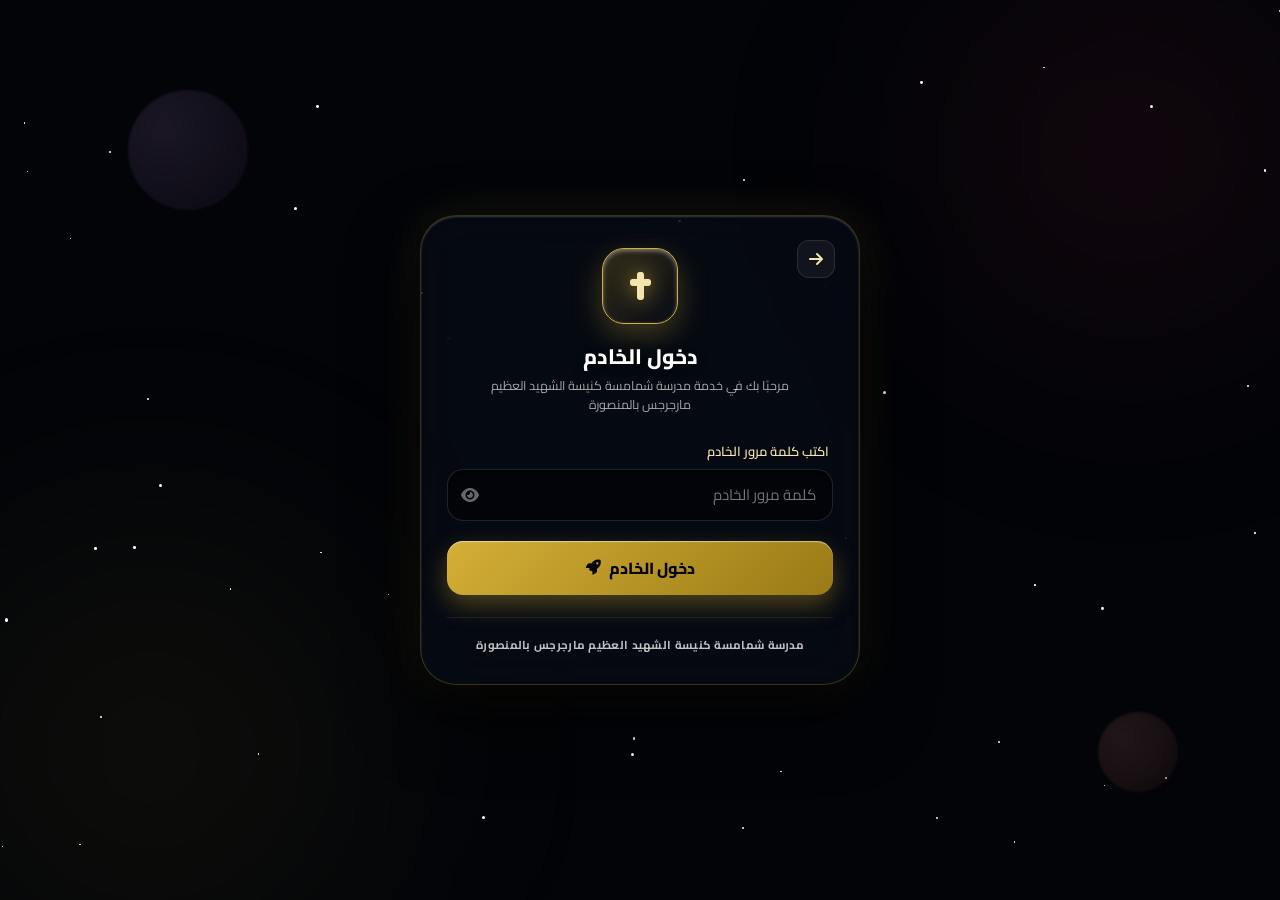
==== a/sign.html @ 26180677 "update home page" ====
<!DOCTYPE html>
<html lang="ar" dir="rtl">
<head>
    <meta charset="UTF-8">
    <meta name="viewport" content="width=device-width, initial-scale=1.0, maximum-scale=1.0, user-scalable=no">
    <title>تسجيل دخول الخادم - مدرسة شمامسة مارجرجس بالمنصورة</title>
    <!-- خطوط عربية فخمة -->
    <link href="https://fonts.googleapis.com/css2?family=Cairo:wght@300;400;600;700;800;900&family=Amiri:wght@400;700&display=swap" rel="stylesheet">
    <!-- مكتبة الأيقونات FontAwesome -->
    <link rel="stylesheet" href="https://cdnjs.cloudflare.com/ajax/libs/font-awesome/6.4.0/css/all.min.css">
    
    <style>
        :root {
            --bg-space: #020408;
            --primary-gold: #d4af37;
            --gold-light: #f3e5ab;
            --gold-dark: #997a15;
            --glass-bg: rgba(8, 12, 22, 0.7);
            --glass-border: rgba(212, 175, 55, 0.25);
            --card-radius: 36px;
        }

        * {
            box-sizing: border-box;
            margin: 0;
            padding: 0;
            font-family: 'Cairo', sans-serif;
            -webkit-tap-highlight-color: transparent;
        }

        body {
            background-color: var(--bg-space);
            color: #ffffff;
            min-height: 100vh;
            display: flex;
            justify-content: center;
            align-items: center;
            overflow: hidden;
            position: relative;
            padding: 20px;
        }

        /* --- طبقات الفضاء السينمائي الخلفي (Space 3D UI) --- */
        .space-universe {
            position: absolute;
            inset: 0;
            z-index: 1;
            overflow: hidden;
            pointer-events: none;
        }

        /* النجوم والجسيمات الضوئية المتحركة */
        .star {
            position: absolute;
            background: #ffffff;
            border-radius: 50%;
            animation: twinkle var(--duration) ease-in-out infinite alternate;
        }
        @keyframes twinkle {
            0% { opacity: 0.15; transform: scale(0.8); }
            100% { opacity: 0.9; transform: scale(1.3); }
        }

        /* كواكب بعيدة تتحرك ببطء شديد */
        .planet {
            position: absolute;
            border-radius: 50%;
            filter: blur(1px);
            opacity: 0.35;
            z-index: 1;
        }
        .planet-1 {
            width: 120px;
            height: 120px;
            background: radial-gradient(circle at 30% 30%, #4a3b5c, #1a1226);
            top: 10%;
            left: 10%;
            animation: floatPlanet 40s linear infinite;
        }
        .planet-2 {
            width: 80px;
            height: 80px;
            background: radial-gradient(circle at 30% 30%, #5c3b3b, #261212);
            bottom: 12%;
            right: 8%;
            animation: floatPlanet 50s linear infinite reverse;
        }
        @keyframes floatPlanet {
            0% { transform: translateY(0) rotate(0deg); }
            50% { transform: translateY(-15px) rotate(180deg); }
            100% { transform: translateY(0) rotate(360deg); }
        }

        /* سديم فلكي خفيف (Nebula) مع تأثير Depth of Field */
        .nebula-glow {
            position: absolute;
            width: 600px;
            height: 600px;
            background: radial-gradient(circle, rgba(140, 30, 50, 0.15) 0%, rgba(2, 4, 8, 0) 70%);
            top: -150px;
            right: -150px;
            border-radius: 50%;
            filter: blur(90px);
            z-index: 1;
        }
        .nebula-glow-2 {
            position: absolute;
            width: 700px;
            height: 700px;
            background: radial-gradient(circle, rgba(212, 175, 55, 0.08) 0%, rgba(2, 4, 8, 0) 70%);
            bottom: -200px;
            left: -200px;
            border-radius: 50%;
            filter: blur(100px);
            z-index: 1;
        }

        /* صواريخ فضائية ثلاثية الأبعاد تتحرك في الخلفية مع أثر ضوئي */
        .space-rocket {
            position: absolute;
            font-size: 22px;
            color: var(--primary-gold);
            opacity: 0.55;
            filter: drop-shadow(0 0 12px rgba(212, 175, 55, 0.7));
            z-index: 2;
            pointer-events: none;
        }
        .rocket-1 {
            top: 22%;
            left: -10%;
            animation: flyAcross1 20s linear infinite;
        }
        .rocket-2 {
            bottom: 25%;
            right: -10%;
            animation: flyAcross2 24s linear infinite;
            animation-delay: 6s;
        }

        @keyframes flyAcross1 {
            0% { transform: translate(-60px, 0) rotate(40deg); opacity: 0; }
            10% { opacity: 0.6; }
            90% { opacity: 0.6; }
            100% { transform: translate(115vw, -180px) rotate(40deg); opacity: 0; }
        }
        @keyframes flyAcross2 {
            0% { transform: translate(60px, 0) rotate(-140deg); opacity: 0; }
            10% { opacity: 0.5; }
            90% { opacity: 0.5; }
            100% { transform: translate(-115vw, 180px) rotate(-140deg); opacity: 0; }
        }

        /* --- الكارت الرئيسي Glassmorphism 3D --- */
        .app-wrapper {
            width: 100%;
            max-width: 440px;
            z-index: 10;
            display: flex;
            justify-content: center;
            align-items: center;
            animation: fadeInScale 0.8s cubic-bezier(0.16, 1, 0.3, 1) forwards;
        }

        @keyframes fadeInScale {
            from { opacity: 0; transform: translateY(20px) scale(0.96); }
            to { opacity: 1; transform: translateY(0) scale(1); }
        }

        .main-card {
            width: 100%;
            background: var(--glass-bg);
            border: 1px solid var(--glass-border);
            backdrop-filter: blur(25px);
            -webkit-backdrop-filter: blur(25px);
            border-radius: var(--card-radius);
            padding: 32px 26px 28px 26px;
            box-shadow: 0 30px 70px rgba(0, 0, 0, 0.75),
                        0 0 50px rgba(212, 175, 55, 0.12),
                        inset 0 1px 2px rgba(255, 255, 255, 0.2);
            display: flex;
            flex-direction: column;
            align-items: center;
            text-align: center;
            position: relative;
        }

        /* زر العودة للرئيسية */
        .back-nav-btn {
            position: absolute;
            top: 24px;
            right: 24px;
            background: rgba(255, 255, 255, 0.05);
            border: 1px solid rgba(255, 255, 255, 0.1);
            width: 38px;
            height: 38px;
            border-radius: 12px;
            display: flex;
            justify-content: center;
            align-items: center;
            color: var(--gold-light);
            cursor: pointer;
            text-decoration: none;
            transition: all 0.3s ease;
        }
        .back-nav-btn:hover {
            background: rgba(212, 175, 55, 0.2);
            border-color: var(--primary-gold);
            transform: scale(1.05);
        }

        /* الشعار الفضائي الثلاثي الأبعاد (صليب أنيق + لمسة مارجرجس) */
        .logo-container {
            position: relative;
            width: 76px;
            height: 76px;
            background: linear-gradient(135deg, rgba(212, 175, 55, 0.22) 0%, rgba(8, 12, 22, 0.85) 100%);
            border: 1.5px solid var(--primary-gold);
            border-radius: 22px;
            display: flex;
            justify-content: center;
            align-items: center;
            margin-bottom: 18px;
            box-shadow: 0 10px 30px rgba(212, 175, 55, 0.3),
                        inset 0 2px 4px rgba(255, 255, 255, 0.4);
            animation: floatLogo 4s ease-in-out infinite;
        }

        .logo-container i {
            font-size: 28px;
            color: var(--gold-light);
            filter: drop-shadow(0 0 10px rgba(212, 175, 55, 0.7));
        }

        @keyframes floatLogo {
            0%, 100% { transform: translateY(0); }
            50% { transform: translateY(-5px); }
        }

        /* العناوين والوصف */
        .title-section {
            margin-bottom: 24px;
            width: 100%;
        }

        .main-heading {
            font-size: 21px;
            font-weight: 800;
            color: #ffffff;
            line-height: 1.4;
            margin-bottom: 6px;
            text-shadow: 0 2px 10px rgba(0,0,0,0.5);
        }

        .sub-description {
            font-size: 12.5px;
            font-weight: 400;
            color: rgba(255, 255, 255, 0.65);
            line-height: 1.5;
            max-width: 310px;
            margin: 0 auto;
        }

        /* نموذج تسجيل الدخول */
        .login-form {
            width: 100%;
            display: flex;
            flex-direction: column;
            gap: 16px;
            margin-bottom: 22px;
            text-align: right;
        }

        .input-group {
            display: flex;
            flex-direction: column;
            gap: 6px;
            position: relative;
        }

        .input-label {
            font-size: 13px;
            font-weight: 600;
            color: var(--gold-light);
            padding-right: 4px;
        }

        .password-wrapper {
            position: relative;
            width: 100%;
        }

        .input-field {
            width: 100%;
            height: 52px;
            background: rgba(0, 0, 0, 0.45);
            border: 1.5px solid rgba(255, 255, 255, 0.12);
            border-radius: 16px;
            padding: 0 16px 0 46px;
            color: #ffffff;
            font-size: 15px;
            outline: none;
            transition: all 0.3s ease;
            box-shadow: inset 0 2px 4px rgba(0,0,0,0.5);
        }

        .input-field:focus {
            border-color: var(--primary-gold);
            box-shadow: 0 0 15px rgba(212, 175, 55, 0.3), inset 0 2px 4px rgba(0,0,0,0.5);
        }

        /* زر إظهار/إخفاء كلمة المرور */
        .toggle-password {
            position: absolute;
            left: 14px;
            top: 50%;
            transform: translateY(-50%);
            background: none;
            border: none;
            color: rgba(255, 255, 255, 0.4);
            font-size: 16px;
            cursor: pointer;
            transition: color 0.3s ease;
        }
        .toggle-password:hover {
            color: var(--primary-gold);
        }

        /* رسالة الخطأ المتناسقة داخل الكارت */
        .error-message {
            background: rgba(140, 30, 50, 0.25);
            border: 1px solid rgba(255, 107, 107, 0.4);
            color: #ff8787;
            padding: 11px 14px;
            border-radius: 12px;
            font-size: 12.5px;
            font-weight: 600;
            display: none;
            align-items: center;
            gap: 8px;
            animation: shake 0.4s ease-in-out;
        }

        @keyframes shake {
            0%, 100% { transform: translateX(0); }
            20%, 60% { transform: translateX(-6px); }
            40%, 80% { transform: translateX(6px); }
        }

        /* زر الدخول بتصميم 3D وتفاعل متطور */
        .submit-btn {
            position: relative;
            width: 100%;
            height: 54px;
            background: linear-gradient(135deg, var(--primary-gold) 0%, var(--gold-dark) 100%);
            border: none;
            border-radius: 16px;
            color: #020408;
            font-size: 16px;
            font-weight: 800;
            cursor: pointer;
            box-shadow: 0 10px 25px rgba(212, 175, 55, 0.35),
                        inset 0 1px 1px rgba(255, 255, 255, 0.5);
            transition: all 0.3s cubic-bezier(0.25, 1, 0.5, 1);
            display: flex;
            justify-content: center;
            align-items: center;
            gap: 8px;
            overflow: hidden;
            margin-top: 4px;
        }

        .submit-btn:hover {
            transform: translateY(-2px);
            box-shadow: 0 15px 30px rgba(212, 175, 55, 0.5),
                        0 0 20px rgba(212, 175, 55, 0.4);
        }

        .submit-btn:active {
            transform: translateY(1px);
        }

        .submit-btn i {
            font-size: 15px;
        }

        /* تذييل الصفحة (يحتوي فقط على اسم المدرسة) */
        .card-footer-info {
            border-top: 1px solid rgba(255, 255, 255, 0.08);
            padding-top: 16px;
            width: 100%;
            display: flex;
            justify-content: center;
            align-items: center;
        }

        .footer-church {
            font-size: 11.5px;
            font-weight: 700;
            color: rgba(255, 255, 255, 0.75);
            letter-spacing: 0.3px;
        }

        /* تأثير التحميل (Loading Spinner) */
        .spinner {
            display: none;
            width: 20px;
            height: 20px;
            border: 3px solid rgba(2, 4, 8, 0.3);
            border-top-color: #020408;
            border-radius: 50%;
            animation: spin 0.8s linear infinite;
        }
        @keyframes spin {
            to { transform: rotate(360deg); }
        }
    </style>
</head>
<body>

    <!-- الخلفية الفضائية المتقدمة (نجوم، كواكب، سديم، صواريخ) -->
    <div class="space-universe" id="spaceUniverse">
        <div class="planet planet-1"></div>
        <div class="planet planet-2"></div>
        <div class="nebula-glow"></div>
        <div class="nebula-glow-2"></div>
        <!-- صواريخ ثلاثية الأبعاد متحركة في الخلفية -->
        <div class="space-rocket rocket-1"><i class="fa-solid fa-rocket"></i></div>
        <div class="space-rocket rocket-2"><i class="fa-solid fa-space-shuttle"></i></div>
    </div>

    <div class="app-wrapper">
        <!-- الكارت الرئيسي Glassmorphism 3D -->
        <div class="main-card">
            
            <!-- زر العودة -->
            <a href="../index.html" class="back-nav-btn" title="العودة للرئيسية">
                <i class="fa-solid fa-arrow-right"></i>
            </a>

            <!-- الشعار الثلاثي الأبعاد (صليب أنيق ورمز مارجرجس) -->
            <div class="logo-container">
                <i class="fa-solid fa-cross"></i>
            </div>

            <!-- العنوان والوصف -->
            <div class="title-section">
                <h1 class="main-heading">دخول الخادم</h1>
                <p class="sub-description">
                    مرحبًا بك في خدمة مدرسة شمامسة كنيسة الشهيد العظيم مارجرجس بالمنصورة
                </p>
            </div>

            <!-- نموذج تسجيل الدخول -->
            <form class="login-form" id="servantLoginForm" onsubmit="handleServantLogin(event)">
                <div class="input-group">
                    <label class="input-label">اكتب كلمة مرور الخادم</label>
                    <div class="password-wrapper">
                        <input type="password" class="input-field" id="servantPassword" placeholder="كلمة مرور الخادم" required autocomplete="current-password">
                        <button type="button" class="toggle-password" id="togglePasswordBtn" onclick="togglePasswordVisibility()">
                            <i class="fa-solid fa-eye" id="eyeIcon"></i>
                        </button>
                    </div>
                </div>

                <!-- رسالة الخطأ المتناسقة -->
                <div class="error-message" id="errorMessage">
                    <i class="fa-solid fa-triangle-exclamation"></i>
                    <span>كلمة المرور غير صحيحة، حاول مرة أخرى.</span>
                </div>

                <!-- زر الدخول -->
                <button type="submit" class="submit-btn" id="submitBtn">
                    <span id="btnText">دخول الخادم</span>
                    <i class="fa-solid fa-rocket" id="btnIcon"></i>
                    <div class="spinner" id="btnSpinner"></div>
                </button>
            </form>

            <!-- تذييل الصفحة (اسم المدرسة فقط) -->
            <div class="card-footer-info">
                <span class="footer-church">مدرسة شمامسة كنيسة الشهيد العظيم مارجرجس بالمنصورة</span>
            </div>

        </div>
    </div>

    <script>
        // توليد النجوم والجسيمات الضوئية عشوائياً في الفضاء لتشكل عمقاً بصرياً (3D Depth)
        const universe = document.getElementById('spaceUniverse');
        const starCount = 50;

        for (let i = 0; i < starCount; i++) {
            const star = document.createElement('div');
            star.classList.add('star');
            
            const size = Math.random() * 2.5 + 1;
            star.style.width = `${size}px`;
            star.style.height = `${size}px`;
            star.style.top = `${Math.random() * 100}%`;
            star.style.left = `${Math.random() * 100}%`;
            star.style.setProperty('--duration', `${Math.random() * 3 + 2}s`);
            star.style.animationDelay = `${Math.random() * 3}s`;
            
            universe.appendChild(star);
        }

        // دالة إظهار وإخفاء كلمة المرور
        function togglePasswordVisibility() {
            const passwordInput = document.getElementById('servantPassword');
            const eyeIcon = document.getElementById('eyeIcon');
            
            if (passwordInput.type === 'password') {
                passwordInput.type = 'text';
                eyeIcon.classList.remove('fa-eye');
                eyeIcon.classList.add('fa-eye-slash');
            } else {
                passwordInput.type = 'password';
                eyeIcon.classList.remove('fa-eye-slash');
                eyeIcon.classList.add('fa-eye');
            }
        }

        // التحقق من كلمة المرور المطلوبة (stmarygrgs) والانتقال إلى admin_comb.html
        function handleServantLogin(event) {
            event.preventDefault();
            const passwordInput = document.getElementById('servantPassword');
            const errorMessage = document.getElementById('errorMessage');
            const submitBtn = document.getElementById('submitBtn');
            const btnText = document.getElementById('btnText');
            const btnIcon = document.getElementById('btnIcon');
            const btnSpinner = document.getElementById('btnSpinner');

            const enteredPassword = passwordInput.value.trim();
            const correctPassword = "stmarygrgs";

            // إخفاء رسالة الخطأ السابقة
            errorMessage.style.display = 'none';
            passwordInput.style.borderColor = 'rgba(255, 255, 255, 0.12)';

            if (enteredPassword === correctPassword) {
                // نجاح تسجيل الدخول - إظهار التحميل والانتقال
                btnText.style.display = 'none';
                btnIcon.style.display = 'none';
                btnSpinner.style.display = 'block';
                submitBtn.style.pointerEvents = 'none';

                setTimeout(() => {
                    // الانتقال المباشر إلى لوحة التحكم المطلوبة
                    window.location.href = 'admin_comb.html';
                }, 1000);

            } else {
                // كلمة المرور غير صحيحة - إظهار رسالة الخطأ واهتزاز الحقل مع Glow
                errorMessage.style.display = 'flex';
                passwordInput.style.borderColor = '#ff6b6b';
                passwordInput.style.boxShadow = '0 0 15px rgba(255, 107, 107, 0.4), inset 0 2px 4px rgba(0,0,0,0.5)';
                passwordInput.focus();

                // إعادة تفعيل أنيميشن الاهتزاز
                errorMessage.style.animation = 'none';
                void errorMessage.offsetHeight;
                errorMessage.style.animation = 'shake 0.4s ease-in-out';
            }
        }
    </script>
</body>
</html>
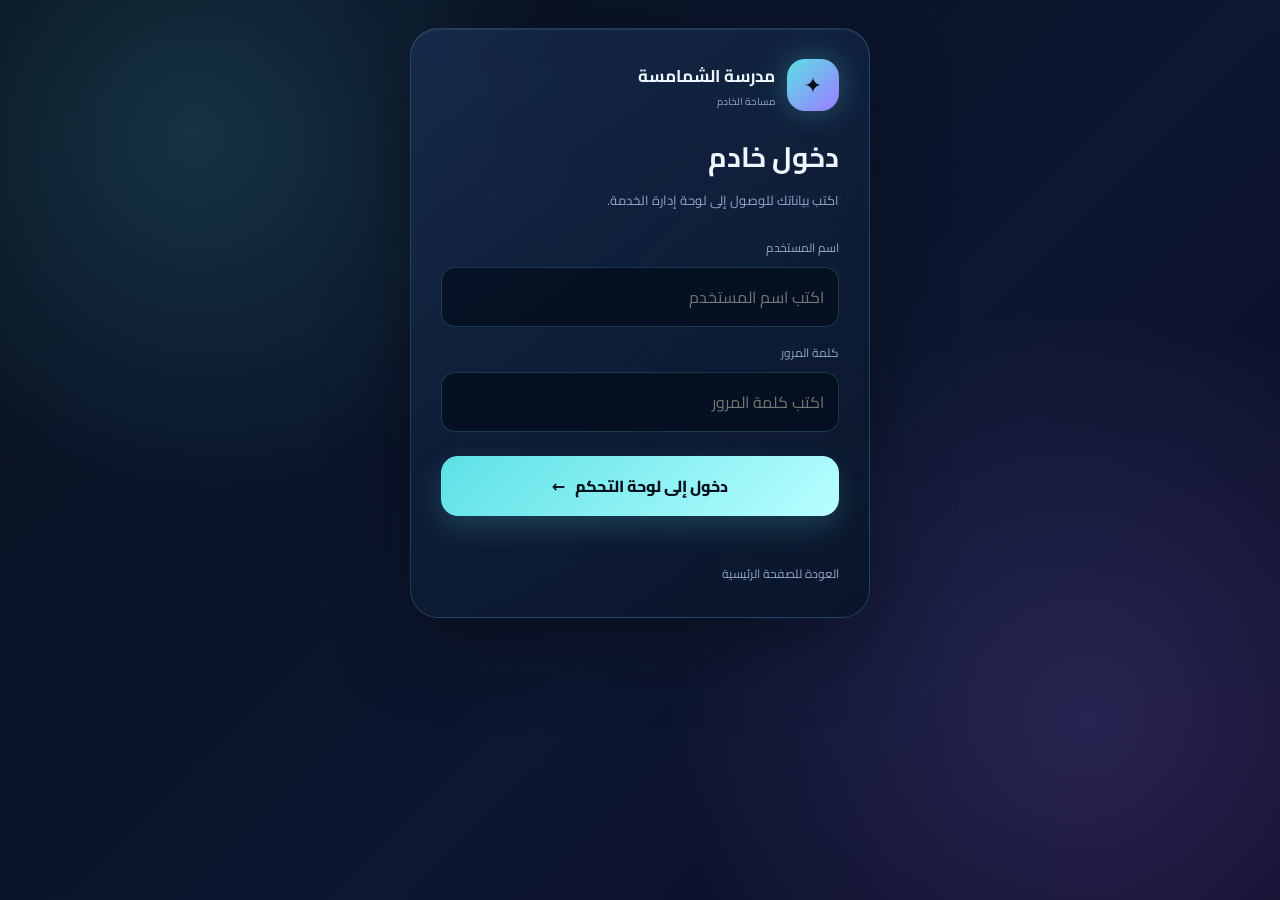
==== commit 33f1720a: "Build 3D gaming app experience and login flow" ====
--- a/a/sign.html
+++ b/a/sign.html
@@ -1,567 +1 @@
-<!DOCTYPE html>
-<html lang="ar" dir="rtl">
-<head>
-    <meta charset="UTF-8">
-    <meta name="viewport" content="width=device-width, initial-scale=1.0, maximum-scale=1.0, user-scalable=no">
-    <title>تسجيل دخول الخادم - مدرسة شمامسة مارجرجس بالمنصورة</title>
-    <!-- خطوط عربية فخمة -->
-    <link href="https://fonts.googleapis.com/css2?family=Cairo:wght@300;400;600;700;800;900&family=Amiri:wght@400;700&display=swap" rel="stylesheet">
-    <!-- مكتبة الأيقونات FontAwesome -->
-    <link rel="stylesheet" href="https://cdnjs.cloudflare.com/ajax/libs/font-awesome/6.4.0/css/all.min.css">
-    
-    <style>
-        :root {
-            --bg-space: #020408;
-            --primary-gold: #d4af37;
-            --gold-light: #f3e5ab;
-            --gold-dark: #997a15;
-            --glass-bg: rgba(8, 12, 22, 0.7);
-            --glass-border: rgba(212, 175, 55, 0.25);
-            --card-radius: 36px;
-        }
-
-        * {
-            box-sizing: border-box;
-            margin: 0;
-            padding: 0;
-            font-family: 'Cairo', sans-serif;
-            -webkit-tap-highlight-color: transparent;
-        }
-
-        body {
-            background-color: var(--bg-space);
-            color: #ffffff;
-            min-height: 100vh;
-            display: flex;
-            justify-content: center;
-            align-items: center;
-            overflow: hidden;
-            position: relative;
-            padding: 20px;
-        }
-
-        /* --- طبقات الفضاء السينمائي الخلفي (Space 3D UI) --- */
-        .space-universe {
-            position: absolute;
-            inset: 0;
-            z-index: 1;
-            overflow: hidden;
-            pointer-events: none;
-        }
-
-        /* النجوم والجسيمات الضوئية المتحركة */
-        .star {
-            position: absolute;
-            background: #ffffff;
-            border-radius: 50%;
-            animation: twinkle var(--duration) ease-in-out infinite alternate;
-        }
-        @keyframes twinkle {
-            0% { opacity: 0.15; transform: scale(0.8); }
-            100% { opacity: 0.9; transform: scale(1.3); }
-        }
-
-        /* كواكب بعيدة تتحرك ببطء شديد */
-        .planet {
-            position: absolute;
-            border-radius: 50%;
-            filter: blur(1px);
-            opacity: 0.35;
-            z-index: 1;
-        }
-        .planet-1 {
-            width: 120px;
-            height: 120px;
-            background: radial-gradient(circle at 30% 30%, #4a3b5c, #1a1226);
-            top: 10%;
-            left: 10%;
-            animation: floatPlanet 40s linear infinite;
-        }
-        .planet-2 {
-            width: 80px;
-            height: 80px;
-            background: radial-gradient(circle at 30% 30%, #5c3b3b, #261212);
-            bottom: 12%;
-            right: 8%;
-            animation: floatPlanet 50s linear infinite reverse;
-        }
-        @keyframes floatPlanet {
-            0% { transform: translateY(0) rotate(0deg); }
-            50% { transform: translateY(-15px) rotate(180deg); }
-            100% { transform: translateY(0) rotate(360deg); }
-        }
-
-        /* سديم فلكي خفيف (Nebula) مع تأثير Depth of Field */
-        .nebula-glow {
-            position: absolute;
-            width: 600px;
-            height: 600px;
-            background: radial-gradient(circle, rgba(140, 30, 50, 0.15) 0%, rgba(2, 4, 8, 0) 70%);
-            top: -150px;
-            right: -150px;
-            border-radius: 50%;
-            filter: blur(90px);
-            z-index: 1;
-        }
-        .nebula-glow-2 {
-            position: absolute;
-            width: 700px;
-            height: 700px;
-            background: radial-gradient(circle, rgba(212, 175, 55, 0.08) 0%, rgba(2, 4, 8, 0) 70%);
-            bottom: -200px;
-            left: -200px;
-            border-radius: 50%;
-            filter: blur(100px);
-            z-index: 1;
-        }
-
-        /* صواريخ فضائية ثلاثية الأبعاد تتحرك في الخلفية مع أثر ضوئي */
-        .space-rocket {
-            position: absolute;
-            font-size: 22px;
-            color: var(--primary-gold);
-            opacity: 0.55;
-            filter: drop-shadow(0 0 12px rgba(212, 175, 55, 0.7));
-            z-index: 2;
-            pointer-events: none;
-        }
-        .rocket-1 {
-            top: 22%;
-            left: -10%;
-            animation: flyAcross1 20s linear infinite;
-        }
-        .rocket-2 {
-            bottom: 25%;
-            right: -10%;
-            animation: flyAcross2 24s linear infinite;
-            animation-delay: 6s;
-        }
-
-        @keyframes flyAcross1 {
-            0% { transform: translate(-60px, 0) rotate(40deg); opacity: 0; }
-            10% { opacity: 0.6; }
-            90% { opacity: 0.6; }
-            100% { transform: translate(115vw, -180px) rotate(40deg); opacity: 0; }
-        }
-        @keyframes flyAcross2 {
-            0% { transform: translate(60px, 0) rotate(-140deg); opacity: 0; }
-            10% { opacity: 0.5; }
-            90% { opacity: 0.5; }
-            100% { transform: translate(-115vw, 180px) rotate(-140deg); opacity: 0; }
-        }
-
-        /* --- الكارت الرئيسي Glassmorphism 3D --- */
-        .app-wrapper {
-            width: 100%;
-            max-width: 440px;
-            z-index: 10;
-            display: flex;
-            justify-content: center;
-            align-items: center;
-            animation: fadeInScale 0.8s cubic-bezier(0.16, 1, 0.3, 1) forwards;
-        }
-
-        @keyframes fadeInScale {
-            from { opacity: 0; transform: translateY(20px) scale(0.96); }
-            to { opacity: 1; transform: translateY(0) scale(1); }
-        }
-
-        .main-card {
-            width: 100%;
-            background: var(--glass-bg);
-            border: 1px solid var(--glass-border);
-            backdrop-filter: blur(25px);
-            -webkit-backdrop-filter: blur(25px);
-            border-radius: var(--card-radius);
-            padding: 32px 26px 28px 26px;
-            box-shadow: 0 30px 70px rgba(0, 0, 0, 0.75),
-                        0 0 50px rgba(212, 175, 55, 0.12),
-                        inset 0 1px 2px rgba(255, 255, 255, 0.2);
-            display: flex;
-            flex-direction: column;
-            align-items: center;
-            text-align: center;
-            position: relative;
-        }
-
-        /* زر العودة للرئيسية */
-        .back-nav-btn {
-            position: absolute;
-            top: 24px;
-            right: 24px;
-            background: rgba(255, 255, 255, 0.05);
-            border: 1px solid rgba(255, 255, 255, 0.1);
-            width: 38px;
-            height: 38px;
-            border-radius: 12px;
-            display: flex;
-            justify-content: center;
-            align-items: center;
-            color: var(--gold-light);
-            cursor: pointer;
-            text-decoration: none;
-            transition: all 0.3s ease;
-        }
-        .back-nav-btn:hover {
-            background: rgba(212, 175, 55, 0.2);
-            border-color: var(--primary-gold);
-            transform: scale(1.05);
-        }
-
-        /* الشعار الفضائي الثلاثي الأبعاد (صليب أنيق + لمسة مارجرجس) */
-        .logo-container {
-            position: relative;
-            width: 76px;
-            height: 76px;
-            background: linear-gradient(135deg, rgba(212, 175, 55, 0.22) 0%, rgba(8, 12, 22, 0.85) 100%);
-            border: 1.5px solid var(--primary-gold);
-            border-radius: 22px;
-            display: flex;
-            justify-content: center;
-            align-items: center;
-            margin-bottom: 18px;
-            box-shadow: 0 10px 30px rgba(212, 175, 55, 0.3),
-                        inset 0 2px 4px rgba(255, 255, 255, 0.4);
-            animation: floatLogo 4s ease-in-out infinite;
-        }
-
-        .logo-container i {
-            font-size: 28px;
-            color: var(--gold-light);
-            filter: drop-shadow(0 0 10px rgba(212, 175, 55, 0.7));
-        }
-
-        @keyframes floatLogo {
-            0%, 100% { transform: translateY(0); }
-            50% { transform: translateY(-5px); }
-        }
-
-        /* العناوين والوصف */
-        .title-section {
-            margin-bottom: 24px;
-            width: 100%;
-        }
-
-        .main-heading {
-            font-size: 21px;
-            font-weight: 800;
-            color: #ffffff;
-            line-height: 1.4;
-            margin-bottom: 6px;
-            text-shadow: 0 2px 10px rgba(0,0,0,0.5);
-        }
-
-        .sub-description {
-            font-size: 12.5px;
-            font-weight: 400;
-            color: rgba(255, 255, 255, 0.65);
-            line-height: 1.5;
-            max-width: 310px;
-            margin: 0 auto;
-        }
-
-        /* نموذج تسجيل الدخول */
-        .login-form {
-            width: 100%;
-            display: flex;
-            flex-direction: column;
-            gap: 16px;
-            margin-bottom: 22px;
-            text-align: right;
-        }
-
-        .input-group {
-            display: flex;
-            flex-direction: column;
-            gap: 6px;
-            position: relative;
-        }
-
-        .input-label {
-            font-size: 13px;
-            font-weight: 600;
-            color: var(--gold-light);
-            padding-right: 4px;
-        }
-
-        .password-wrapper {
-            position: relative;
-            width: 100%;
-        }
-
-        .input-field {
-            width: 100%;
-            height: 52px;
-            background: rgba(0, 0, 0, 0.45);
-            border: 1.5px solid rgba(255, 255, 255, 0.12);
-            border-radius: 16px;
-            padding: 0 16px 0 46px;
-            color: #ffffff;
-            font-size: 15px;
-            outline: none;
-            transition: all 0.3s ease;
-            box-shadow: inset 0 2px 4px rgba(0,0,0,0.5);
-        }
-
-        .input-field:focus {
-            border-color: var(--primary-gold);
-            box-shadow: 0 0 15px rgba(212, 175, 55, 0.3), inset 0 2px 4px rgba(0,0,0,0.5);
-        }
-
-        /* زر إظهار/إخفاء كلمة المرور */
-        .toggle-password {
-            position: absolute;
-            left: 14px;
-            top: 50%;
-            transform: translateY(-50%);
-            background: none;
-            border: none;
-            color: rgba(255, 255, 255, 0.4);
-            font-size: 16px;
-            cursor: pointer;
-            transition: color 0.3s ease;
-        }
-        .toggle-password:hover {
-            color: var(--primary-gold);
-        }
-
-        /* رسالة الخطأ المتناسقة داخل الكارت */
-        .error-message {
-            background: rgba(140, 30, 50, 0.25);
-            border: 1px solid rgba(255, 107, 107, 0.4);
-            color: #ff8787;
-            padding: 11px 14px;
-            border-radius: 12px;
-            font-size: 12.5px;
-            font-weight: 600;
-            display: none;
-            align-items: center;
-            gap: 8px;
-            animation: shake 0.4s ease-in-out;
-        }
-
-        @keyframes shake {
-            0%, 100% { transform: translateX(0); }
-            20%, 60% { transform: translateX(-6px); }
-            40%, 80% { transform: translateX(6px); }
-        }
-
-        /* زر الدخول بتصميم 3D وتفاعل متطور */
-        .submit-btn {
-            position: relative;
-            width: 100%;
-            height: 54px;
-            background: linear-gradient(135deg, var(--primary-gold) 0%, var(--gold-dark) 100%);
-            border: none;
-            border-radius: 16px;
-            color: #020408;
-            font-size: 16px;
-            font-weight: 800;
-            cursor: pointer;
-            box-shadow: 0 10px 25px rgba(212, 175, 55, 0.35),
-                        inset 0 1px 1px rgba(255, 255, 255, 0.5);
-            transition: all 0.3s cubic-bezier(0.25, 1, 0.5, 1);
-            display: flex;
-            justify-content: center;
-            align-items: center;
-            gap: 8px;
-            overflow: hidden;
-            margin-top: 4px;
-        }
-
-        .submit-btn:hover {
-            transform: translateY(-2px);
-            box-shadow: 0 15px 30px rgba(212, 175, 55, 0.5),
-                        0 0 20px rgba(212, 175, 55, 0.4);
-        }
-
-        .submit-btn:active {
-            transform: translateY(1px);
-        }
-
-        .submit-btn i {
-            font-size: 15px;
-        }
-
-        /* تذييل الصفحة (يحتوي فقط على اسم المدرسة) */
-        .card-footer-info {
-            border-top: 1px solid rgba(255, 255, 255, 0.08);
-            padding-top: 16px;
-            width: 100%;
-            display: flex;
-            justify-content: center;
-            align-items: center;
-        }
-
-        .footer-church {
-            font-size: 11.5px;
-            font-weight: 700;
-            color: rgba(255, 255, 255, 0.75);
-            letter-spacing: 0.3px;
-        }
-
-        /* تأثير التحميل (Loading Spinner) */
-        .spinner {
-            display: none;
-            width: 20px;
-            height: 20px;
-            border: 3px solid rgba(2, 4, 8, 0.3);
-            border-top-color: #020408;
-            border-radius: 50%;
-            animation: spin 0.8s linear infinite;
-        }
-        @keyframes spin {
-            to { transform: rotate(360deg); }
-        }
-    </style>
-</head>
-<body>
-
-    <!-- الخلفية الفضائية المتقدمة (نجوم، كواكب، سديم، صواريخ) -->
-    <div class="space-universe" id="spaceUniverse">
-        <div class="planet planet-1"></div>
-        <div class="planet planet-2"></div>
-        <div class="nebula-glow"></div>
-        <div class="nebula-glow-2"></div>
-        <!-- صواريخ ثلاثية الأبعاد متحركة في الخلفية -->
-        <div class="space-rocket rocket-1"><i class="fa-solid fa-rocket"></i></div>
-        <div class="space-rocket rocket-2"><i class="fa-solid fa-space-shuttle"></i></div>
-    </div>
-
-    <div class="app-wrapper">
-        <!-- الكارت الرئيسي Glassmorphism 3D -->
-        <div class="main-card">
-            
-            <!-- زر العودة -->
-            <a href="../index.html" class="back-nav-btn" title="العودة للرئيسية">
-                <i class="fa-solid fa-arrow-right"></i>
-            </a>
-
-            <!-- الشعار الثلاثي الأبعاد (صليب أنيق ورمز مارجرجس) -->
-            <div class="logo-container">
-                <i class="fa-solid fa-cross"></i>
-            </div>
-
-            <!-- العنوان والوصف -->
-            <div class="title-section">
-                <h1 class="main-heading">دخول الخادم</h1>
-                <p class="sub-description">
-                    مرحبًا بك في خدمة مدرسة شمامسة كنيسة الشهيد العظيم مارجرجس بالمنصورة
-                </p>
-            </div>
-
-            <!-- نموذج تسجيل الدخول -->
-            <form class="login-form" id="servantLoginForm" onsubmit="handleServantLogin(event)">
-                <div class="input-group">
-                    <label class="input-label">اكتب كلمة مرور الخادم</label>
-                    <div class="password-wrapper">
-                        <input type="password" class="input-field" id="servantPassword" placeholder="كلمة مرور الخادم" required autocomplete="current-password">
-                        <button type="button" class="toggle-password" id="togglePasswordBtn" onclick="togglePasswordVisibility()">
-                            <i class="fa-solid fa-eye" id="eyeIcon"></i>
-                        </button>
-                    </div>
-                </div>
-
-                <!-- رسالة الخطأ المتناسقة -->
-                <div class="error-message" id="errorMessage">
-                    <i class="fa-solid fa-triangle-exclamation"></i>
-                    <span>كلمة المرور غير صحيحة، حاول مرة أخرى.</span>
-                </div>
-
-                <!-- زر الدخول -->
-                <button type="submit" class="submit-btn" id="submitBtn">
-                    <span id="btnText">دخول الخادم</span>
-                    <i class="fa-solid fa-rocket" id="btnIcon"></i>
-                    <div class="spinner" id="btnSpinner"></div>
-                </button>
-            </form>
-
-            <!-- تذييل الصفحة (اسم المدرسة فقط) -->
-            <div class="card-footer-info">
-                <span class="footer-church">مدرسة شمامسة كنيسة الشهيد العظيم مارجرجس بالمنصورة</span>
-            </div>
-
-        </div>
-    </div>
-
-    <script>
-        // توليد النجوم والجسيمات الضوئية عشوائياً في الفضاء لتشكل عمقاً بصرياً (3D Depth)
-        const universe = document.getElementById('spaceUniverse');
-        const starCount = 50;
-
-        for (let i = 0; i < starCount; i++) {
-            const star = document.createElement('div');
-            star.classList.add('star');
-            
-            const size = Math.random() * 2.5 + 1;
-            star.style.width = `${size}px`;
-            star.style.height = `${size}px`;
-            star.style.top = `${Math.random() * 100}%`;
-            star.style.left = `${Math.random() * 100}%`;
-            star.style.setProperty('--duration', `${Math.random() * 3 + 2}s`);
-            star.style.animationDelay = `${Math.random() * 3}s`;
-            
-            universe.appendChild(star);
-        }
-
-        // دالة إظهار وإخفاء كلمة المرور
-        function togglePasswordVisibility() {
-            const passwordInput = document.getElementById('servantPassword');
-            const eyeIcon = document.getElementById('eyeIcon');
-            
-            if (passwordInput.type === 'password') {
-                passwordInput.type = 'text';
-                eyeIcon.classList.remove('fa-eye');
-                eyeIcon.classList.add('fa-eye-slash');
-            } else {
-                passwordInput.type = 'password';
-                eyeIcon.classList.remove('fa-eye-slash');
-                eyeIcon.classList.add('fa-eye');
-            }
-        }
-
-        // التحقق من كلمة المرور المطلوبة (stmarygrgs) والانتقال إلى admin_comb.html
-        function handleServantLogin(event) {
-            event.preventDefault();
-            const passwordInput = document.getElementById('servantPassword');
-            const errorMessage = document.getElementById('errorMessage');
-            const submitBtn = document.getElementById('submitBtn');
-            const btnText = document.getElementById('btnText');
-            const btnIcon = document.getElementById('btnIcon');
-            const btnSpinner = document.getElementById('btnSpinner');
-
-            const enteredPassword = passwordInput.value.trim();
-            const correctPassword = "stmarygrgs";
-
-            // إخفاء رسالة الخطأ السابقة
-            errorMessage.style.display = 'none';
-            passwordInput.style.borderColor = 'rgba(255, 255, 255, 0.12)';
-
-            if (enteredPassword === correctPassword) {
-                // نجاح تسجيل الدخول - إظهار التحميل والانتقال
-                btnText.style.display = 'none';
-                btnIcon.style.display = 'none';
-                btnSpinner.style.display = 'block';
-                submitBtn.style.pointerEvents = 'none';
-
-                setTimeout(() => {
-                    // الانتقال المباشر إلى لوحة التحكم المطلوبة
-                    window.location.href = 'admin_comb.html';
-                }, 1000);
-
-            } else {
-                // كلمة المرور غير صحيحة - إظهار رسالة الخطأ واهتزاز الحقل مع Glow
-                errorMessage.style.display = 'flex';
-                passwordInput.style.borderColor = '#ff6b6b';
-                passwordInput.style.boxShadow = '0 0 15px rgba(255, 107, 107, 0.4), inset 0 2px 4px rgba(0,0,0,0.5)';
-                passwordInput.focus();
-
-                // إعادة تفعيل أنيميشن الاهتزاز
-                errorMessage.style.animation = 'none';
-                void errorMessage.offsetHeight;
-                errorMessage.style.animation = 'shake 0.4s ease-in-out';
-            }
-        }
-    </script>
-</body>
-</html>+<!doctype html><html lang="ar" dir="rtl"><head><meta charset="UTF-8"><meta name="viewport" content="width=device-width,initial-scale=1"><meta name="theme-color" content="#07101f"><link rel="manifest" href="/manifest.webmanifest"><link rel="stylesheet" href="/assets/app.css"><title>دخول خادم | مدرسة الشمامسة</title></head><body><main class="app-shell"><section class="glass login-card"><div class="brand"><div class="brand-mark">✦</div><div><strong>مدرسة الشمامسة</strong><small>مساحة الخادم</small></div></div><h2>دخول خادم</h2><p>اكتب بياناتك للوصول إلى لوحة إدارة الخدمة.</p><form id="loginForm"><div class="field"><label for="username">اسم المستخدم</label><input id="username" name="username" autocomplete="username" required placeholder="اكتب اسم المستخدم"></div><div class="field"><label for="password">كلمة المرور</label><input id="password" name="password" type="password" autocomplete="current-password" required placeholder="اكتب كلمة المرور"></div><button class="btn" type="submit">دخول إلى لوحة التحكم <span>←</span></button><p class="hint" id="loginMessage"></p></form><a class="back" href="../index.html">العودة للصفحة الرئيسية</a></section></main><script src="/assets/app.js"></script></body></html>
--- a/assets/app.css
+++ b/assets/app.css
@@ -0,0 +1,2 @@
+@import url('https://fonts.googleapis.com/css2?family=Cairo:wght@400;600;700;800&family=Orbitron:wght@500;700;800&display=swap');
+:root{--bg:#07101f;--panel:rgba(15,29,54,.78);--line:rgba(115,211,255,.2);--cyan:#5ce1e6;--violet:#9b7bff;--gold:#f7c86a;--text:#eef7ff;--muted:#93a8c6;--danger:#ff7e9d}*{box-sizing:border-box}html{background:var(--bg)}body{margin:0;min-height:100vh;background:radial-gradient(circle at 15% 15%,rgba(92,225,230,.16),transparent 28%),radial-gradient(circle at 85% 80%,rgba(155,123,255,.18),transparent 32%),linear-gradient(135deg,#07101f,#0c1730 58%,#110d29);color:var(--text);font-family:Cairo,system-ui,sans-serif}a{text-decoration:none;color:inherit}button,input{font:inherit}.app-shell{width:min(1100px,calc(100% - 32px));margin:auto;padding:28px 0 40px}.glass{background:linear-gradient(145deg,rgba(24,45,79,.8),rgba(9,20,39,.84));border:1px solid var(--line);box-shadow:0 25px 80px rgba(0,0,0,.34),inset 0 1px rgba(255,255,255,.08);backdrop-filter:blur(18px);border-radius:28px}.landing{min-height:calc(100vh - 68px);display:grid;grid-template-columns:1.1fr .9fr;gap:28px;align-items:center}.hero h1{font-size:clamp(34px,6vw,70px);line-height:1.15;margin:16px 0}.hero h1 span{color:var(--cyan);text-shadow:0 0 30px rgba(92,225,230,.5)}.hero p{color:var(--muted);font-size:17px;line-height:1.9;max-width:600px}.eyebrow{color:var(--gold);letter-spacing:2px;font-family:Orbitron,sans-serif;font-size:12px}.brand{display:flex;align-items:center;gap:12px}.brand-mark{width:52px;height:52px;display:grid;place-items:center;border-radius:18px;color:#07101f;background:linear-gradient(135deg,var(--cyan),var(--violet));box-shadow:0 0 30px rgba(92,225,230,.3);font-size:22px}.brand strong{display:block;font-size:17px}.brand small{display:block;color:var(--muted);font-size:10px}.actions{display:grid;grid-template-columns:repeat(2,1fr);gap:14px;margin-top:28px}.btn{border:0;border-radius:17px;padding:15px 18px;display:inline-flex;align-items:center;justify-content:center;gap:10px;color:#06101d;font-weight:800;cursor:pointer;background:linear-gradient(135deg,var(--cyan),#b9ffff);box-shadow:0 12px 28px rgba(92,225,230,.18);transition:.2s}.btn:hover{transform:translateY(-3px);filter:brightness(1.08)}.btn.secondary{color:var(--text);background:rgba(255,255,255,.06);border:1px solid var(--line);box-shadow:none}.login-card{padding:30px;max-width:460px;margin:auto}.login-card h2{font-size:28px;margin:20px 0 5px}.login-card p{color:var(--muted);font-size:13px;margin:0 0 24px}.field{display:grid;gap:8px;margin:14px 0}.field label{font-size:12px;color:var(--muted)}.field input{width:100%;border:1px solid var(--line);background:rgba(3,12,26,.65);color:var(--text);border-radius:14px;padding:14px;outline:0}.field input:focus{border-color:var(--cyan);box-shadow:0 0 0 3px rgba(92,225,230,.12)}.login-card .btn{width:100%;margin-top:10px}.hint{margin-top:16px;text-align:center;color:var(--muted);font-size:12px}.hint a{color:var(--cyan)}.dashboard{padding-top:18px}.topbar{display:flex;justify-content:space-between;align-items:center;margin-bottom:22px}.status{color:var(--cyan);font-size:12px}.dash-grid{display:grid;grid-template-columns:repeat(3,1fr);gap:16px}.dash-card{padding:22px;min-height:150px}.dash-card h3{margin:0 0 12px}.dash-card p{color:var(--muted);font-size:13px;line-height:1.8}.stat{font-size:34px;font-family:Orbitron;color:var(--cyan)}.back{display:inline-flex;color:var(--muted);font-size:12px;margin-top:22px}.install{display:none;margin-top:18px;color:var(--gold);font-size:12px}@media(max-width:760px){.landing{grid-template-columns:1fr;padding-top:35px}.hero{text-align:center}.hero p{margin-inline:auto}.actions{grid-template-columns:1fr}.dash-grid{grid-template-columns:1fr}.app-shell{width:min(100% - 22px,600px)}.login-card{padding:22px}.topbar{align-items:flex-start;gap:12px}.topbar .brand small{max-width:180px}}
